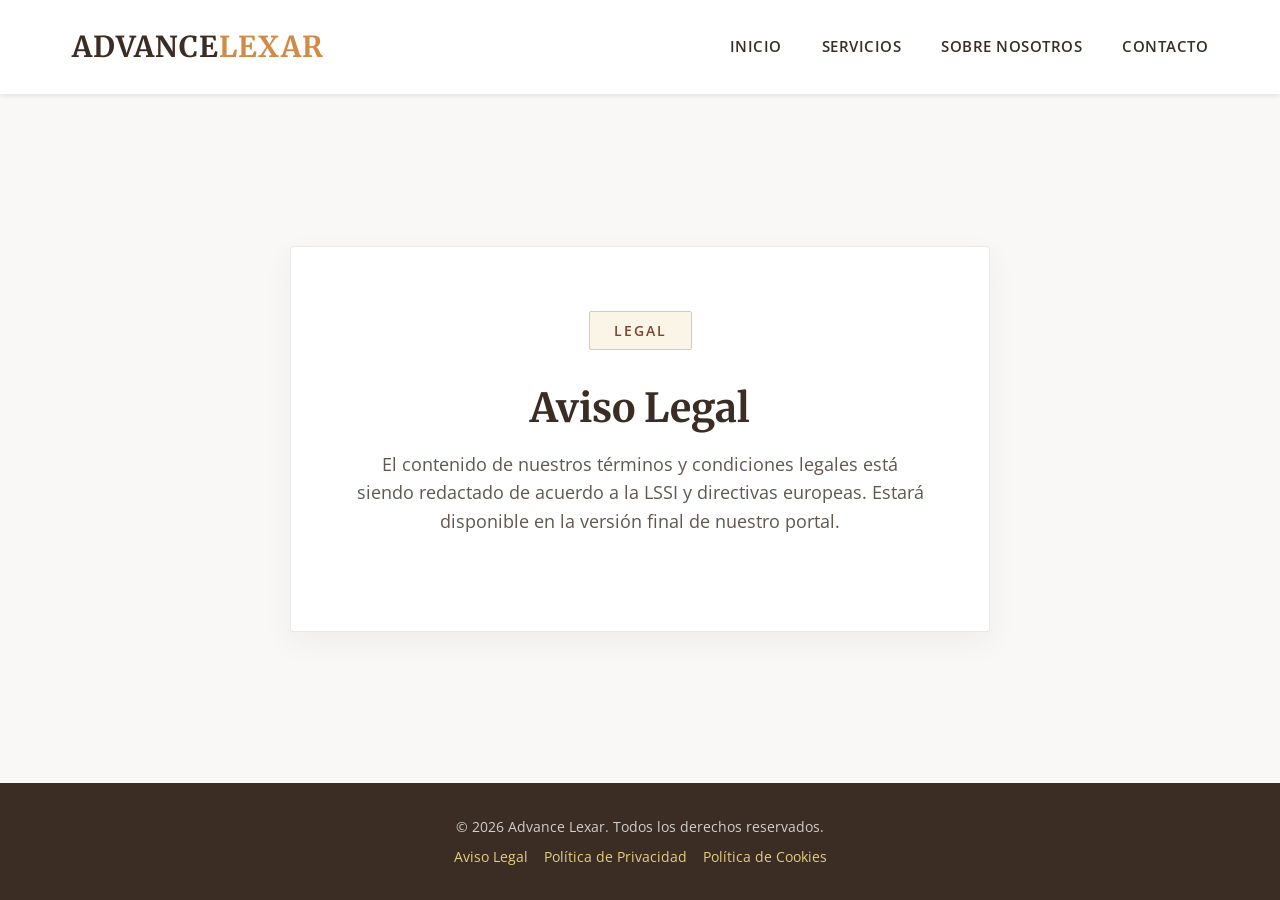
==== aviso-legal.html @ 9ef7728c "feat: establecer arquitectura base y estado en construccion" ====
<!DOCTYPE html>
<html lang="es">
<head>
    <meta charset="UTF-8">
    <meta name="viewport" content="width=device-width, initial-scale=1.0">
    <title>Aviso Legal | Advance Lexar - Consultoría</title>
    <meta name="description" content="Información legal y condiciones generales de uso del portal web de Advance Lexar, Consultoría Estratégica Empresarial.">
    <link rel="stylesheet" href="css/style.css">
</head>
<body>
    <header>
        <nav class="nav-container">
            <a href="index.html" class="logo">Advance<span>Lexar</span></a>
            <ul class="nav-links">
                <li><a href="index.html">Inicio</a></li>
                <li><a href="servicios.html">Servicios</a></li>
                <li><a href="sobre-nosotros.html">Sobre Nosotros</a></li>
                <li><a href="contacto.html">Contacto</a></li>
            </ul>
        </nav>
    </header>

    <main>
        <section class="construction-container">
            <div class="badge">Legal</div>
            <h1>Aviso Legal</h1>
            <p>El contenido de nuestros términos y condiciones legales está siendo redactado de acuerdo a la LSSI y directivas europeas. Estará disponible en la versión final de nuestro portal.</p>
        </section>
    </main>

    <footer>
        <p>&copy; 2026 Advance Lexar. Todos los derechos reservados.</p>
        <div class="footer-links">
            <a href="aviso-legal.html" class="active">Aviso Legal</a>
            <a href="politica-privacidad.html">Política de Privacidad</a>
            <a href="politica-cookies.html">Política de Cookies</a>
        </div>
    </footer>

    <script src="js/main.js"></script>
</body>
</html>
---- css/style.css ----
@import url('https://fonts.googleapis.com/css2?family=Merriweather:wght@300;400;700&family=Open+Sans:wght@300;400;600&display=swap');

:root {
  /* Paleta de colores Corporativa Advance Lexar */
  --color-base-dark: #3b2c24; /* Marrón muy oscuro (Textos y bordes) */
  --color-arrow-top: #7d4334; /* Marrón rojizo (Destacados secundarios) */
  --color-arrow-mid: #e5ce83; /* Dorado/Mostaza (Hover/Fondos) */
  --color-arrow-bot: #d28b46; /* Naranja tierra (Llamadas a la acción) */
  --color-bg-light: #ffffff; /* Blanco */
  --color-bg-alt: #f9f8f6; /* Blanco roto cálido */

  /* Tipografías */
  --font-headings: 'Merriweather', Georgia, serif;
  --font-body: 'Open Sans', Arial, sans-serif;

  /* Espaciados Base */
  --spacing-sm: 0.5rem;
  --spacing-md: 1rem;
  --spacing-lg: 2rem;
  --spacing-xl: 4rem;
}

/* ==================================
   RESET & BASE
   ================================== */
* {
  margin: 0;
  padding: 0;
  box-sizing: border-box;
}

body {
  font-family: var(--font-body);
  background-color: var(--color-bg-alt);
  color: var(--color-base-dark);
  display: flex;
  flex-direction: column;
  min-height: 100vh;
  -webkit-font-smoothing: antialiased;
  -moz-osx-font-smoothing: grayscale;
  line-height: 1.6;
}

h1, h2, h3, h4, h5, h6 {
  font-family: var(--font-headings);
  font-weight: 700;
  color: var(--color-base-dark);
  margin-bottom: var(--spacing-md);
}

a {
  color: var(--color-arrow-top);
  text-decoration: none;
  transition: color 0.3s ease;
}

a:hover {
  color: var(--color-arrow-bot);
}

/* ==================================
   HEADER & NAVIGATION
   ================================== */
header {
  position: sticky;
  top: 0;
  width: 100%;
  background-color: var(--color-bg-light);
  box-shadow: 0 2px 4px rgba(59, 44, 36, 0.1);
  z-index: 1000;
}

.nav-container {
  max-width: 1200px;
  margin: 0 auto;
  padding: 1.5rem 2rem;
  display: flex;
  justify-content: space-between;
  align-items: center;
}

.logo {
  font-family: var(--font-headings);
  font-size: 1.8rem;
  font-weight: 700;
  color: var(--color-base-dark);
  text-transform: uppercase;
  letter-spacing: 1px;
}

.logo span {
  color: var(--color-arrow-bot);
}

.nav-links {
  display: flex;
  gap: 2.5rem;
  list-style: none;
}

.nav-links a {
  color: var(--color-base-dark);
  font-weight: 600;
  font-size: 0.95rem;
  position: relative;
  text-transform: uppercase;
  letter-spacing: 0.5px;
}

.nav-links a:hover,
.nav-links a.active {
  color: var(--color-arrow-bot);
}

.nav-links a::after {
  content: '';
  position: absolute;
  width: 0;
  height: 2px;
  bottom: -4px;
  left: 0;
  background-color: var(--color-arrow-bot);
  transition: width 0.3s ease;
}

.nav-links a:hover::after,
.nav-links a.active::after {
  width: 100%;
}

/* ==================================
   MAIN CONTENT & "CONSTRUCTION"
   ================================== */
main {
  flex: 1;
  display: flex;
  justify-content: center;
  align-items: center;
  padding: var(--spacing-xl) 2rem;
  background-color: var(--color-bg-alt);
  text-align: center;
}

.construction-container {
  max-width: 700px;
  padding: var(--spacing-xl);
  background: var(--color-bg-light);
  border: 1px solid rgba(59, 44, 36, 0.1);
  border-radius: 4px;
  box-shadow: 0 10px 30px rgba(59, 44, 36, 0.05);
}

.badge {
  display: inline-block;
  margin-bottom: var(--spacing-lg);
  padding: 0.5rem 1.5rem;
  border-radius: 2px;
  background: rgba(229, 206, 131, 0.2);
  color: var(--color-arrow-top);
  font-family: var(--font-body);
  font-weight: 600;
  font-size: 0.85rem;
  letter-spacing: 2px;
  text-transform: uppercase;
  border: 1px solid var(--color-arrow-mid);
}

.construction-container h1 {
  font-size: 2.5rem;
  line-height: 1.3;
  color: var(--color-base-dark);
}

.construction-container p {
  color: var(--color-base-dark);
  opacity: 0.8;
  font-size: 1.1rem;
  margin-bottom: var(--spacing-lg);
}

.btn-primary {
  display: inline-block;
  padding: 0.8rem 2rem;
  background-color: var(--color-arrow-bot);
  color: var(--color-bg-light);
  font-weight: 600;
  border-radius: 4px;
  transition: background-color 0.3s ease;
}

.btn-primary:hover {
  background-color: var(--color-arrow-top);
  color: var(--color-bg-light);
}

/* ==================================
   FOOTER
   ================================== */
footer {
  text-align: center;
  padding: var(--spacing-lg) 2rem;
  background-color: var(--color-base-dark);
  color: var(--color-bg-alt);
}

.footer-links {
  margin-top: var(--spacing-sm);
  display: flex;
  justify-content: center;
  gap: var(--spacing-md);
  flex-wrap: wrap;
}

.footer-links a {
  color: var(--color-arrow-mid);
  font-size: 0.85rem;
  text-transform: none;
}

.footer-links a:hover {
  color: var(--color-bg-light);
  text-decoration: underline;
}

footer p {
  font-size: 0.9rem;
  opacity: 0.8;
  margin-bottom: var(--spacing-sm);
}

/* ==================================
   RESPONSIVE DESIGN
   ================================== */
@media (max-width: 768px) {
  .nav-container {
    flex-direction: column;
    gap: 1rem;
    padding: 1rem;
  }
  
  .nav-links {
    gap: 1.5rem;
    flex-wrap: wrap;
    justify-content: center;
  }
  
  .construction-container {
    padding: 2rem 1.5rem;
  }

  .construction-container h1 {
    font-size: 2rem;
  }
}
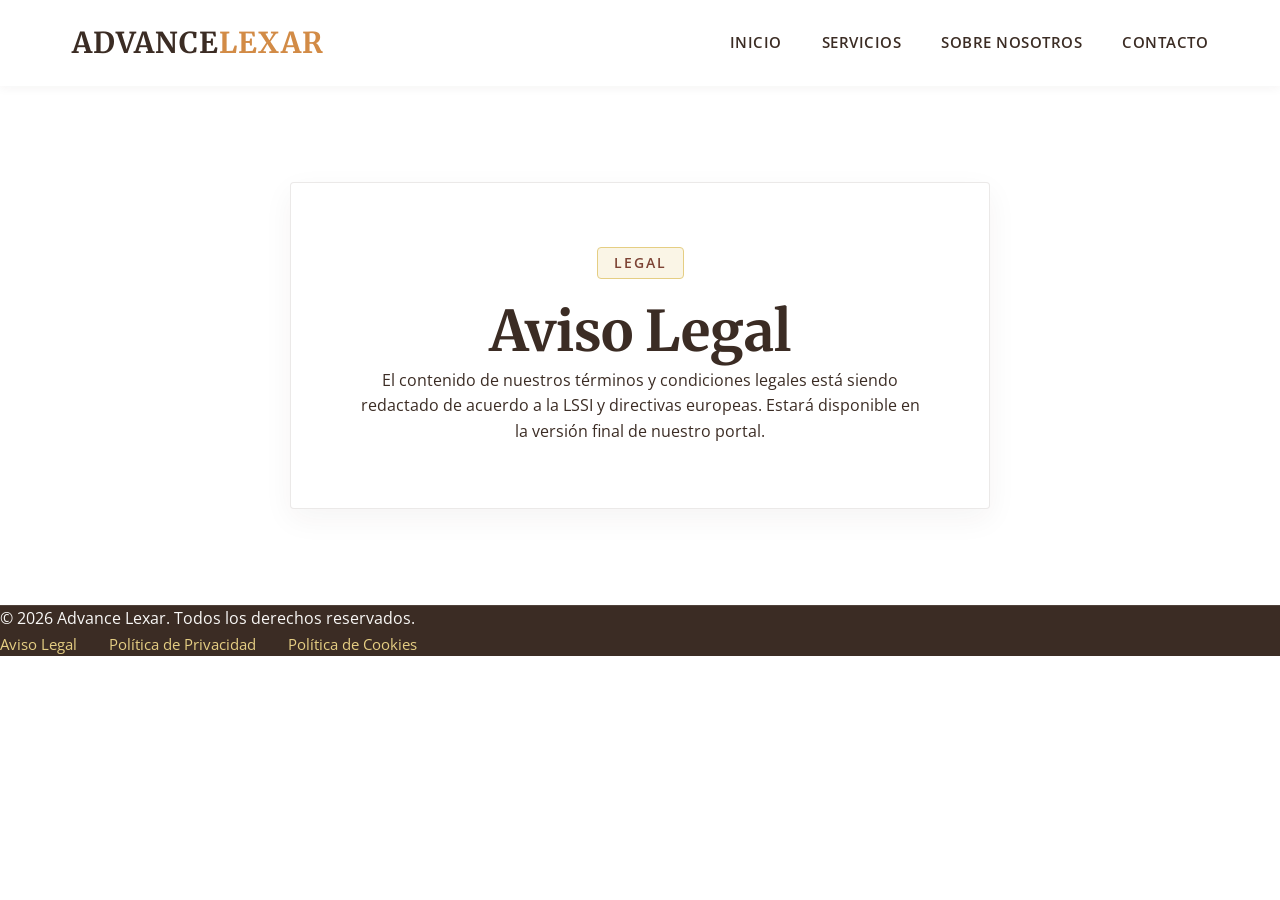
==== commit c89e515a: "feat: implementar menu hamburguesa off-canvas y accesibilidad ARIA" ====
--- a/aviso-legal.html
+++ b/aviso-legal.html
@@ -11,7 +11,10 @@
     <header>
         <nav class="nav-container">
             <a href="index.html" class="logo">Advance<span>Lexar</span></a>
-            <ul class="nav-links">
+            <button class="menu-toggle" aria-label="Abrir menú de navegación" aria-expanded="false" aria-controls="main-nav">
+                <span class="hamburger"></span>
+            </button>
+            <ul class="nav-links" id="main-nav">
                 <li><a href="index.html">Inicio</a></li>
                 <li><a href="servicios.html">Servicios</a></li>
                 <li><a href="sobre-nosotros.html">Sobre Nosotros</a></li>
--- a/css/style.css
+++ b/css/style.css
@@ -14,10 +14,15 @@
   --font-body: 'Open Sans', Arial, sans-serif;
 
   /* Espaciados Base */
+  --spacing-xs: 0.25rem;
   --spacing-sm: 0.5rem;
   --spacing-md: 1rem;
   --spacing-lg: 2rem;
   --spacing-xl: 4rem;
+  --spacing-xxl: 6rem;
+  
+  /* Radios */
+  --radius-sm: 4px;
 }
 
 /* ==================================
@@ -31,22 +36,37 @@
 
 body {
   font-family: var(--font-body);
-  background-color: var(--color-bg-alt);
+  background-color: var(--color-bg-light);
   color: var(--color-base-dark);
   display: flex;
   flex-direction: column;
   min-height: 100vh;
+  width: 100dvw;
+  max-width: 100%; /* Neutraliza el scroll horizontal provocado por el scrollbar vertical en Windows */
   -webkit-font-smoothing: antialiased;
   -moz-osx-font-smoothing: grayscale;
   line-height: 1.6;
+}
+
+img {
+  max-width: 100%;
+  height: auto;
+  display: block;
 }
 
 h1, h2, h3, h4, h5, h6 {
   font-family: var(--font-headings);
   font-weight: 700;
   color: var(--color-base-dark);
-  margin-bottom: var(--spacing-md);
-}
+  line-height: 1.3;
+  overflow-wrap: break-word;
+  word-wrap: break-word;
+}
+
+h1 { font-size: clamp(2rem, 5vw, 3.5rem); }
+h2 { font-size: clamp(1.5rem, 4vw, 2.25rem); }
+h3 { font-size: clamp(1.25rem, 3vw, 1.5rem); }
+
 
 a {
   color: var(--color-arrow-top);
@@ -56,6 +76,76 @@
 
 a:hover {
   color: var(--color-arrow-bot);
+}
+
+.container {
+  width: 100%;
+  max-width: 1200px;
+  margin: 0 auto;
+  padding: 0 var(--spacing-lg);
+  min-width: 0; /* Previene blowouts en contenedores */
+}
+
+/* COMPONENTES GLOBALES */
+.btn {
+  display: inline-block;
+  padding: 0.75rem 2rem;
+  font-family: var(--font-body);
+  font-weight: 600;
+  border-radius: var(--radius-sm);
+  transition: all 0.3s ease;
+  cursor: pointer;
+  text-align: center;
+}
+
+.btn:focus-visible {
+  outline: 3px solid var(--color-arrow-mid);
+  outline-offset: 2px;
+}
+
+.btn-primary {
+  background-color: var(--color-arrow-bot);
+  color: var(--color-bg-light);
+  border: 1px solid var(--color-arrow-bot);
+}
+
+.btn-primary:hover {
+  background-color: var(--color-arrow-top);
+  color: var(--color-bg-light);
+  border-color: var(--color-arrow-top);
+}
+
+.btn-outline {
+  background-color: transparent;
+  color: var(--color-base-dark);
+  border: 1px solid var(--color-base-dark);
+}
+
+.btn-outline:hover {
+  background-color: var(--color-base-dark);
+  color: var(--color-bg-light);
+}
+
+.badge {
+  display: inline-block;
+  margin-bottom: var(--spacing-md);
+  padding: 0.25rem 1rem;
+  border-radius: var(--radius-sm);
+  background: rgba(229, 206, 131, 0.2);
+  color: var(--color-arrow-top);
+  font-weight: 600;
+  font-size: 0.85rem;
+  letter-spacing: 2px;
+  text-transform: uppercase;
+  border: 1px solid var(--color-arrow-mid);
+}
+
+/* Accesibilidad: Variación de contraste para fondos oscuros */
+.page-header .badge,
+.hero .badge {
+  color: var(--color-arrow-mid);
+  background: rgba(229, 206, 131, 0.1);
+  border-color: rgba(229, 206, 131, 0.4);
 }
 
 /* ==================================
@@ -66,14 +156,14 @@
   top: 0;
   width: 100%;
   background-color: var(--color-bg-light);
-  box-shadow: 0 2px 4px rgba(59, 44, 36, 0.1);
+  box-shadow: 0 2px 10px rgba(59, 44, 36, 0.05);
   z-index: 1000;
 }
 
 .nav-container {
   max-width: 1200px;
   margin: 0 auto;
-  padding: 1.5rem 2rem;
+  padding: 1.25rem 2rem;
   display: flex;
   justify-content: space-between;
   align-items: center;
@@ -129,126 +219,474 @@
 }
 
 /* ==================================
-   MAIN CONTENT & "CONSTRUCTION"
-   ================================== */
-main {
-  flex: 1;
-  display: flex;
+   HERO SECTION
+   ================================== */
+.hero {
+  display: flex;
+  flex-direction: column;
+  background-color: var(--color-base-dark);
+  color: var(--color-bg-light);
+}
+
+.hero-content {
+  padding: var(--spacing-xl) 2rem var(--spacing-lg);
+  max-width: 800px;
+  margin: 0 auto;
+  text-align: center;
+}
+
+.hero-content h1 {
+  color: var(--color-bg-light);
+  margin-bottom: var(--spacing-lg);
+}
+
+.hero-subtitle {
+  font-size: clamp(1rem, 3vw, 1.25rem);
+  font-weight: 300;
+  margin-bottom: var(--spacing-xl);
+  color: var(--color-bg-alt);
+  opacity: 0.9;
+}
+
+.hero-actions {
+  display: flex;
+  gap: var(--spacing-md);
   justify-content: center;
+  flex-wrap: wrap;
+}
+
+.hero-actions .btn-outline {
+  color: var(--color-bg-light);
+  border-color: var(--color-bg-light);
+}
+
+.hero-actions .btn-outline:hover {
+  background-color: var(--color-bg-light);
+  color: var(--color-base-dark);
+}
+
+.hero-image-wrapper {
+  width: 100%;
+}
+
+.hero-image {
+  width: 100%;
+  object-fit: cover;
+  max-height: 60vh;
+}
+
+/* ==================================
+   SERVICES OVERVIEW
+   ================================== */
+.services-overview {
+  padding: var(--spacing-xxl) 0;
+  background-color: var(--color-bg-alt);
+}
+
+.section-header {
+  text-align: center;
+  margin-bottom: var(--spacing-xl);
+  max-width: 100%;
+  margin-left: auto;
+  margin-right: auto;
+  position: sticky;
+  top: 80px; /* Offset para respetar el header principal */
+  z-index: 90; /* Por debajo del header de nav (1000) pero por encima de las cards */
+  background-color: var(--color-bg-alt); /* Fondo sólido para que no se traslapen las tarjetas debajo */
+  padding: 2rem 0;
+}
+
+.section-header h2 {
+  margin-bottom: var(--spacing-md);
+  position: relative;
+  display: inline-block;
+}
+
+.section-header h2::after {
+  content: '';
+  position: absolute;
+  bottom: -10px;
+  left: 50%;
+  transform: translateX(-50%);
+  width: 60px;
+  height: 3px;
+  background-color: var(--color-arrow-mid);
+}
+
+.services-grid {
+  display: grid;
+  grid-template-columns: repeat(auto-fit, minmax(300px, 1fr));
+  gap: var(--spacing-lg);
+}
+
+.service-card {
+  background-color: var(--color-bg-light);
+  padding: 3rem 2.5rem; /* Padding incrementado radicalmente para dar más aire corporativo */
+  border-radius: var(--radius-sm);
+  border: 1px solid rgba(59, 44, 36, 0.05);
+  box-shadow: 0 4px 6px rgba(0,0,0,0.02);
+  transition: transform 0.3s ease, box-shadow 0.3s ease;
+  display: flex;
+  flex-direction: column;
+}
+
+.service-card:hover {
+  transform: translateY(-5px);
+  box-shadow: 0 10px 20px rgba(0,0,0,0.05);
+}
+
+.card-icon {
+  margin-bottom: var(--spacing-md);
+}
+
+.service-card h3 {
+  margin-bottom: var(--spacing-sm);
+}
+
+.service-card p {
+  flex-grow: 1;
+  color: #555;
+  margin-bottom: var(--spacing-lg);
+}
+
+.card-link {
+  font-weight: 600;
+  font-family: var(--font-headings);
+  display: inline-flex;
   align-items: center;
-  padding: var(--spacing-xl) 2rem;
-  background-color: var(--color-bg-alt);
+}
+
+/* ==================================
+   ABOUT SUMMARY
+   ================================== */
+.about-summary {
+  padding: var(--spacing-xxl) 0;
+  background-color: var(--color-bg-light);
+}
+
+.grid-2-columns {
+  display: grid;
+  grid-template-columns: 1fr 1fr;
+  gap: var(--spacing-xl);
+  align-items: center;
+}
+.grid-2-columns > * {
+  min-width: 0; /* Escudo maestro: obliga al contenido (títulos largos) a respetar el div padre */
+}
+
+@media (min-width: 901px) {
+  .reverse-desktop > *:first-child {
+    order: 2;
+  }
+  .reverse-desktop > *:last-child {
+    order: 1;
+  }
+}
+
+.about-image {
+  position: relative;
+}
+
+.about-image img {
+  border-radius: var(--radius-sm);
+  box-shadow: 0 20px 40px rgba(59, 44, 36, 0.1);
+}
+
+.about-image::before {
+  content: '';
+  position: absolute;
+  top: -20px;
+  left: -20px;
+  width: 100px;
+  height: 100px;
+  border-top: 4px solid var(--color-arrow-mid);
+  border-left: 4px solid var(--color-arrow-mid);
+  z-index: -1;
+}
+
+.about-text h2 {
+  margin-bottom: var(--spacing-lg);
+}
+
+.about-text p {
+  margin-bottom: var(--spacing-md);
+  font-size: 1.1rem;
+  color: #4a4a4a;
+}
+
+.about-text .btn {
+  margin-top: var(--spacing-md);
+}
+
+/* ==================================
+   CTA BANNER
+   ================================== */
+.cta-banner {
+  padding: var(--spacing-xl) 0;
+  background-color: var(--color-base-dark);
+  color: var(--color-bg-light);
   text-align: center;
 }
 
+.cta-banner h2 {
+  color: var(--color-bg-light);
+  margin-bottom: var(--spacing-sm);
+}
+
+.cta-banner p {
+  font-size: 1.1rem;
+  color: var(--color-bg-alt);
+  opacity: 0.9;
+  margin-bottom: var(--spacing-lg);
+}
+
+/* ==================================
+   FOOTER
+   ================================== */
+footer {
+  background-color: var(--color-base-dark);
+  color: var(--color-bg-alt);
+  border-top: 1px solid rgba(255, 255, 255, 0.1);
+}
+
+.footer-container {
+  display: flex;
+  justify-content: space-between;
+  align-items: center;
+  padding: var(--spacing-xl) var(--spacing-lg);
+  flex-wrap: wrap;
+  gap: var(--spacing-lg);
+}
+
+.footer-logo {
+  color: var(--color-bg-light);
+  display: block;
+  margin-bottom: var(--spacing-sm);
+}
+
+.footer-brand p {
+  color: rgba(255, 255, 255, 0.6);
+  font-size: 0.9rem;
+  max-width: 300px;
+}
+
+.footer-links {
+  display: flex;
+  gap: var(--spacing-lg);
+}
+
+.footer-links a {
+  color: var(--color-arrow-mid);
+  font-size: 0.95rem;
+  transition: color 0.3s ease;
+}
+
+.footer-links a:hover {
+  color: var(--color-bg-light);
+}
+
+.footer-bottom {
+  text-align: center;
+  padding: var(--spacing-md);
+  border-top: 1px solid rgba(255, 255, 255, 0.05);
+  font-size: 0.85rem;
+  color: rgba(255, 255, 255, 0.4);
+}
+
+/* "En Construcción" Overrides temporales */
 .construction-container {
   max-width: 700px;
   padding: var(--spacing-xl);
+  margin: var(--spacing-xxl) auto;
   background: var(--color-bg-light);
   border: 1px solid rgba(59, 44, 36, 0.1);
-  border-radius: 4px;
+  border-radius: var(--radius-sm);
   box-shadow: 0 10px 30px rgba(59, 44, 36, 0.05);
-}
-
-.badge {
-  display: inline-block;
+  text-align: center;
+}
+
+/* ==================================
+   UTILITIES & SERVICES PAGE
+   ================================== */
+.text-center { text-align: center; }
+.mt-lg { margin-top: var(--spacing-lg); }
+.bg-alt { background-color: var(--color-bg-alt); }
+
+.page-header {
+  padding: var(--spacing-xxl) 0;
+  background-color: var(--color-base-dark);
+  color: var(--color-bg-light);
+}
+
+.page-header h1 {
+  color: var(--color-bg-light);
+  margin-bottom: var(--spacing-sm);
+}
+
+.page-header-subtitle {
+  font-size: 1.25rem;
+  opacity: 0.9;
+  font-weight: 300;
+}
+
+.service-detail {
+  padding: var(--spacing-xxl) 0;
+}
+
+.service-icon-wrapper {
+  margin-bottom: var(--spacing-md);
+}
+
+.service-text p {
+  margin-bottom: var(--spacing-md);
+  color: #4a4a4a;
+}
+
+.styled-list {
+  list-style: none;
+  margin-top: var(--spacing-md);
   margin-bottom: var(--spacing-lg);
-  padding: 0.5rem 1.5rem;
-  border-radius: 2px;
-  background: rgba(229, 206, 131, 0.2);
-  color: var(--color-arrow-top);
-  font-family: var(--font-body);
-  font-weight: 600;
-  font-size: 0.85rem;
-  letter-spacing: 2px;
-  text-transform: uppercase;
-  border: 1px solid var(--color-arrow-mid);
-}
-
-.construction-container h1 {
-  font-size: 2.5rem;
-  line-height: 1.3;
+}
+
+.styled-list li {
+  position: relative;
+  padding-left: 2rem;
+  margin-bottom: 0.75rem;
   color: var(--color-base-dark);
 }
 
-.construction-container p {
-  color: var(--color-base-dark);
-  opacity: 0.8;
-  font-size: 1.1rem;
-  margin-bottom: var(--spacing-lg);
-}
-
-.btn-primary {
-  display: inline-block;
-  padding: 0.8rem 2rem;
-  background-color: var(--color-arrow-bot);
-  color: var(--color-bg-light);
-  font-weight: 600;
-  border-radius: 4px;
-  transition: background-color 0.3s ease;
-}
-
-.btn-primary:hover {
-  background-color: var(--color-arrow-top);
-  color: var(--color-bg-light);
-}
-
-/* ==================================
-   FOOTER
-   ================================== */
-footer {
-  text-align: center;
-  padding: var(--spacing-lg) 2rem;
+.styled-list li::before {
+  content: '→';
+  position: absolute;
+  left: 0;
+  color: var(--color-arrow-bot);
+  font-weight: bold;
+}
+
+/* Micro-interacción Hover Zoom (Regla de UX corporativa) */
+.service-image {
+  overflow: hidden;
+  border-radius: var(--radius-sm);
+  box-shadow: 0 20px 40px rgba(59, 44, 36, 0.08);
+}
+
+.hover-zoom img {
+  transition: transform 0.6s cubic-bezier(0.25, 0.46, 0.45, 0.94);
+}
+
+.hover-zoom:hover img {
+  transform: scale(1.05); /* Efecto envolvente */
+}
+
+
+/* ==================================
+   HAMBURGER MENU
+   ================================== */
+.menu-toggle {
+  display: none;
+  background: transparent;
+  border: none;
+  cursor: pointer;
+  padding: 0.5rem;
+  z-index: 9999; /* Siempre por encima del menú móvil */
+}
+
+.hamburger {
+  display: block;
+  width: 25px;
+  height: 3px;
   background-color: var(--color-base-dark);
-  color: var(--color-bg-alt);
-}
-
-.footer-links {
-  margin-top: var(--spacing-sm);
-  display: flex;
-  justify-content: center;
-  gap: var(--spacing-md);
-  flex-wrap: wrap;
-}
-
-.footer-links a {
-  color: var(--color-arrow-mid);
-  font-size: 0.85rem;
-  text-transform: none;
-}
-
-.footer-links a:hover {
-  color: var(--color-bg-light);
-  text-decoration: underline;
-}
-
-footer p {
-  font-size: 0.9rem;
-  opacity: 0.8;
-  margin-bottom: var(--spacing-sm);
+  position: relative;
+  transition: all 0.3s ease;
+}
+
+.hamburger::before,
+.hamburger::after {
+  content: '';
+  position: absolute;
+  width: 25px;
+  height: 3px;
+  background-color: var(--color-base-dark);
+  transition: all 0.3s ease;
+  left: 0;
+}
+
+.hamburger::before { top: -8px; }
+.hamburger::after { top: 8px; }
+
+/* Hamburger Active State (X) */
+.menu-toggle.active .hamburger {
+  background-color: transparent;
+}
+.menu-toggle.active .hamburger::before {
+  top: 0;
+  transform: rotate(45deg);
+}
+.menu-toggle.active .hamburger::after {
+  top: 0;
+  transform: rotate(-45deg);
 }
 
 /* ==================================
    RESPONSIVE DESIGN
    ================================== */
+@media (max-width: 900px) {
+  .grid-2-columns {
+    grid-template-columns: 1fr;
+  }
+  
+  .about-image {
+    order: -1;
+  }
+}
+
 @media (max-width: 768px) {
+  body {
+    font-size: 0.95rem; /* Ajuste global para mejorar lectura en móviles */
+  }
+
+  .menu-toggle {
+    display: block;
+  }
+
   .nav-container {
-    flex-direction: column;
-    gap: 1rem;
-    padding: 1rem;
+    padding: 1rem 1.5rem;
+    /* Flex-direction se mantiene en 'row' natural para que Logo y Menú convivan a los lados */
   }
   
   .nav-links {
-    gap: 1.5rem;
-    flex-wrap: wrap;
+    position: fixed;
+    top: 0;
+    right: -100%;
+    width: 80%;
+    max-width: 300px;
+    height: 100vh;
+    background-color: var(--color-bg-light);
+    flex-direction: column;
+    align-items: center;
     justify-content: center;
+    gap: 2.5rem;
+    transition: right 0.4s cubic-bezier(0.25, 0.46, 0.45, 0.94);
+    box-shadow: -5px 0 15px rgba(0,0,0,0.1);
+  }
+
+  .nav-links.active {
+    right: 0;
   }
   
-  .construction-container {
-    padding: 2rem 1.5rem;
-  }
-
-  .construction-container h1 {
-    font-size: 2rem;
-  }
-}
+  .hero-content {
+    padding: var(--spacing-xl) 1.5rem var(--spacing-md);
+  }
+
+  /* Ya no necesitamos achicar manualmente los H2 porque clamp() lo hace automáticamente! */
+
+  .footer-container {
+    flex-direction: column;
+    text-align: center;
+  }
+  
+  .footer-links {
+    flex-direction: column;
+    gap: var(--spacing-sm);
+  }
+}
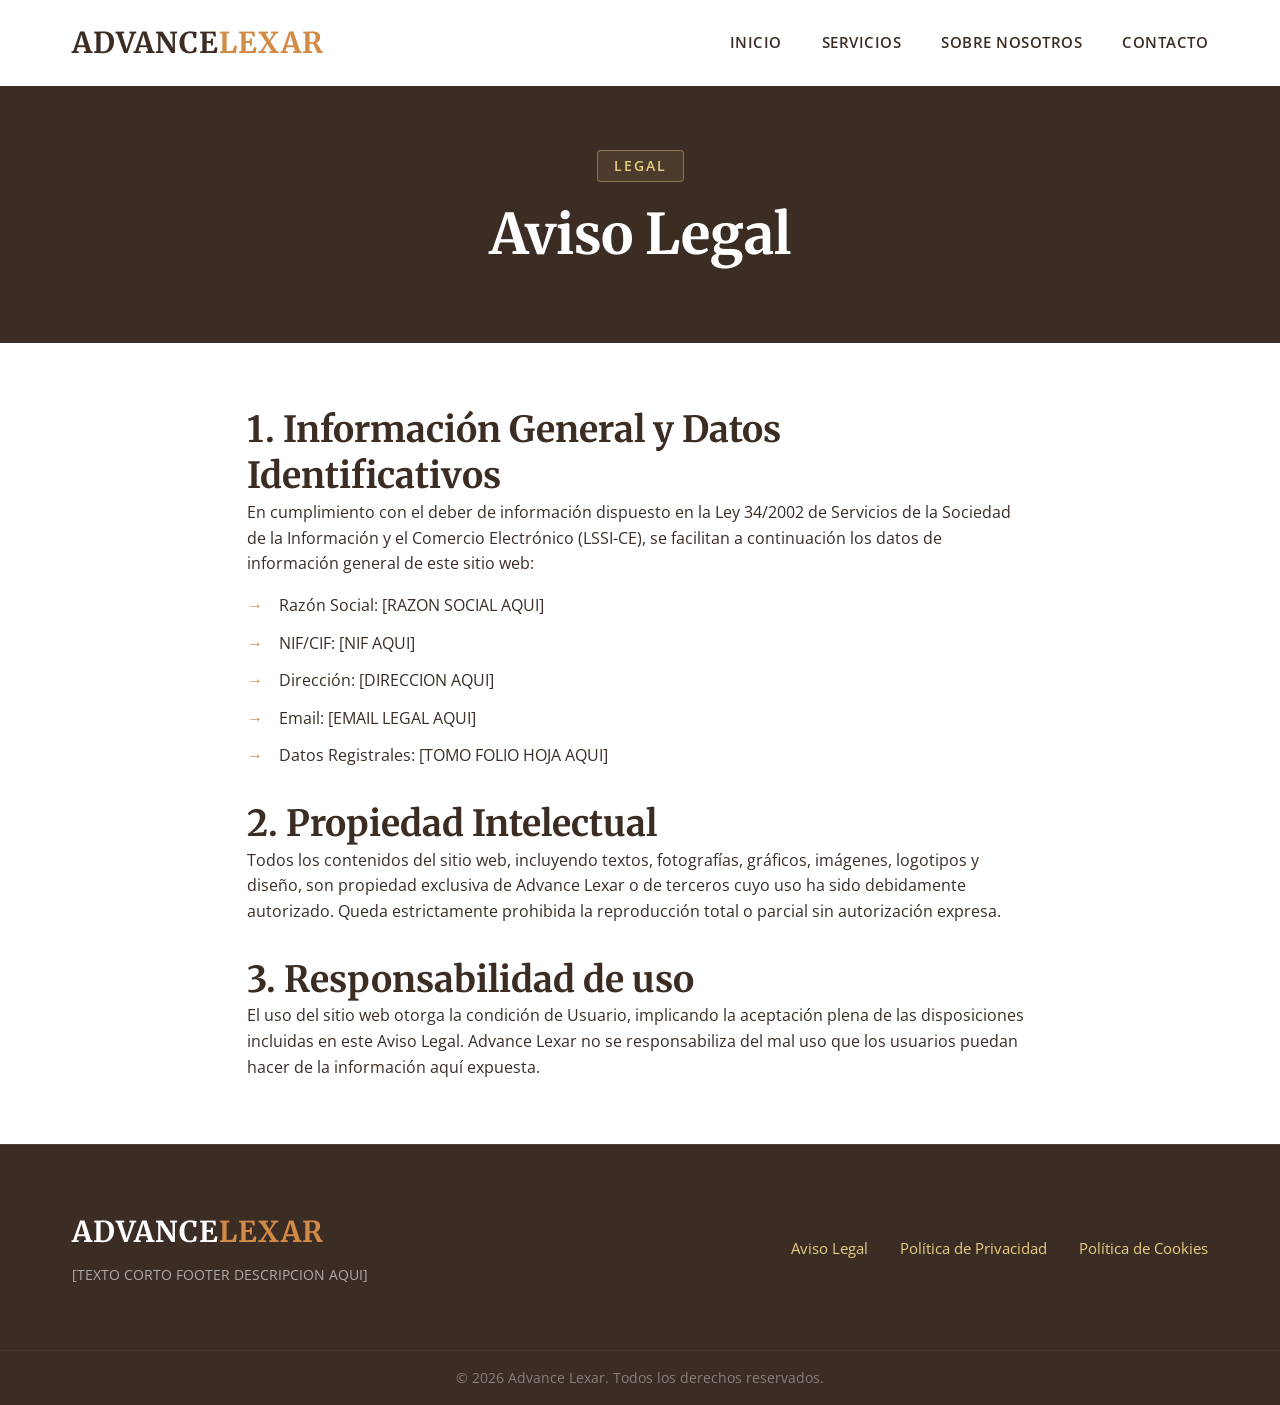
==== commit 304db2eb: "feat: generar paginas legales y esquemas json-ld de schema.org para seo tecnico" ====
--- a/aviso-legal.html
+++ b/aviso-legal.html
@@ -4,7 +4,7 @@
     <meta charset="UTF-8">
     <meta name="viewport" content="width=device-width, initial-scale=1.0">
     <title>Aviso Legal | Advance Lexar - Consultoría</title>
-    <meta name="description" content="Información legal y condiciones generales de uso del portal web de Advance Lexar, Consultoría Estratégica Empresarial.">
+    <meta name="description" content="Información legal, términos de uso y datos registrales de Advance Lexar, consultoría y gestión empresarial conforme a la normativa vigente LSSI-CE.">
     <link rel="stylesheet" href="css/style.css">
 </head>
 <body>
@@ -24,22 +24,50 @@
     </header>
 
     <main>
-        <section class="construction-container">
-            <div class="badge">Legal</div>
-            <h1>Aviso Legal</h1>
-            <p>El contenido de nuestros términos y condiciones legales está siendo redactado de acuerdo a la LSSI y directivas europeas. Estará disponible en la versión final de nuestro portal.</p>
+        <section class="page-header" style="padding: 4rem 0;">
+            <div class="container text-center">
+                <span class="badge">Legal</span>
+                <h1>Aviso Legal</h1>
+            </div>
+        </section>
+
+        <section class="about-summary" style="padding: 4rem 0;">
+            <div class="container text-block-readable">
+                <h2>1. Información General y Datos Identificativos</h2>
+                <p>En cumplimiento con el deber de información dispuesto en la Ley 34/2002 de Servicios de la Sociedad de la Información y el Comercio Electrónico (LSSI-CE), se facilitan a continuación los datos de información general de este sitio web:</p>
+                <ul class="styled-list">
+                    <li>Razón Social: [RAZON SOCIAL AQUI]</li>
+                    <li>NIF/CIF: [NIF AQUI]</li>
+                    <li>Dirección: [DIRECCION AQUI]</li>
+                    <li>Email: [EMAIL LEGAL AQUI]</li>
+                    <li>Datos Registrales: [TOMO FOLIO HOJA AQUI]</li>
+                </ul>
+
+                <h2 class="mt-lg">2. Propiedad Intelectual</h2>
+                <p>Todos los contenidos del sitio web, incluyendo textos, fotografías, gráficos, imágenes, logotipos y diseño, son propiedad exclusiva de Advance Lexar o de terceros cuyo uso ha sido debidamente autorizado. Queda estrictamente prohibida la reproducción total o parcial sin autorización expresa.</p>
+
+                <h2 class="mt-lg">3. Responsabilidad de uso</h2>
+                <p>El uso del sitio web otorga la condición de Usuario, implicando la aceptación plena de las disposiciones incluidas en este Aviso Legal. Advance Lexar no se responsabiliza del mal uso que los usuarios puedan hacer de la información aquí expuesta.</p>
+            </div>
         </section>
     </main>
 
     <footer>
-        <p>&copy; 2026 Advance Lexar. Todos los derechos reservados.</p>
-        <div class="footer-links">
-            <a href="aviso-legal.html" class="active">Aviso Legal</a>
-            <a href="politica-privacidad.html">Política de Privacidad</a>
-            <a href="politica-cookies.html">Política de Cookies</a>
+        <div class="container footer-container">
+            <div class="footer-brand">
+                <span class="logo footer-logo">Advance<span>Lexar</span></span>
+                <p>[TEXTO CORTO FOOTER DESCRIPCION AQUI]</p>
+            </div>
+            <div class="footer-links">
+                <a href="aviso-legal.html">Aviso Legal</a>
+                <a href="politica-privacidad.html">Política de Privacidad</a>
+                <a href="politica-cookies.html">Política de Cookies</a>
+            </div>
+        </div>
+        <div class="footer-bottom">
+            <p>&copy; 2026 Advance Lexar. Todos los derechos reservados.</p>
         </div>
     </footer>
-
     <script src="js/main.js"></script>
 </body>
 </html>
--- a/css/style.css
+++ b/css/style.css
@@ -493,6 +493,187 @@
   color: rgba(255, 255, 255, 0.4);
 }
 
+/* ==================================
+   FORMS & CONTACT
+   ================================== */
+.contact-grid {
+  display: grid;
+  grid-template-columns: 1fr 1.5fr;
+  gap: var(--spacing-xxl);
+}
+
+.contact-info {
+  background-color: var(--color-base-dark);
+  color: var(--color-bg-light);
+  padding: 4rem 3rem;
+  border-radius: var(--radius-sm);
+  height: 100%;
+}
+
+.contact-info h2 { color: var(--color-bg-light); margin-bottom: var(--spacing-md); }
+.contact-info p { color: var(--color-bg-alt); opacity: 0.9; margin-bottom: var(--spacing-xxl); }
+
+.info-item {
+  display: flex;
+  align-items: flex-start;
+  gap: 1.5rem;
+  margin-bottom: 2rem;
+}
+
+.info-item-icon {
+  background: rgba(255, 255, 255, 0.1);
+  padding: 0.75rem;
+  border-radius: 50%;
+  color: var(--color-arrow-mid);
+}
+
+.info-item-text h4 { 
+  color: var(--color-arrow-mid); 
+  margin-bottom: 0.25rem; 
+  font-family: var(--font-body); 
+  text-transform: uppercase; 
+  font-size: 0.9rem;
+  letter-spacing: 1px;
+}
+
+.info-item-text p { margin-bottom: 0; opacity: 0.8; }
+
+.contact-form-wrapper {
+  padding: 2rem 0;
+}
+
+.form-group {
+  margin-bottom: 2.25rem;
+}
+
+.floating-group {
+  position: relative;
+  margin-top: 1.5rem;
+}
+
+.form-control {
+  width: 100%;
+  padding: 0.5rem 0;
+  font-family: var(--font-body);
+  border: none;
+  border-bottom: 1px solid #aaa;
+  background: transparent;
+  font-size: 1.05rem;
+  color: var(--color-base-dark);
+  transition: border-bottom-color 0.3s ease;
+}
+
+.form-control:focus {
+  outline: none;
+  border-bottom: 2px solid var(--color-arrow-bot);
+}
+
+textarea.form-control {
+  resize: vertical;
+  min-height: 80px;
+}
+
+.form-label {
+  position: absolute;
+  top: 0.5rem;
+  left: 0;
+  font-size: 1rem;
+  color: #666;
+  pointer-events: none;
+  transition: all 0.3s cubic-bezier(0.25, 0.8, 0.25, 1);
+}
+
+/* Animación Flotante: Activa on focus, text entered, u obligatoria para select */
+.form-control:focus ~ .form-label,
+.form-control:not(:placeholder-shown) ~ .form-label,
+.select-label {
+  top: -1.2rem;
+  font-size: 0.75rem;
+  font-weight: 600;
+  color: var(--color-arrow-bot);
+  text-transform: uppercase;
+  letter-spacing: 0.5px;
+}
+
+.form-control:not(:focus):not(:placeholder-shown) ~ .form-label,
+.form-control:not(:focus) ~ .select-label {
+  color: #777; /* Se queda oscuro si pierde el focus pero hay texto */
+}
+
+.checkbox-group {
+  display: flex;
+  align-items: flex-start;
+  gap: 0.75rem;
+  font-size: 0.9rem;
+  color: #555;
+  margin-top: 0.5rem;
+}
+
+.checkbox-group input {
+  margin-top: 0.25rem;
+  cursor: pointer;
+}
+
+.checkbox-group.is-invalid {
+  box-shadow: 0 4px 6px -1px rgba(201, 48, 44, 0.1), 0 2px 4px -1px rgba(201, 48, 44, 0.06);
+  padding: 0.5rem;
+  border-radius: 4px;
+  background: rgba(201, 48, 44, 0.03);
+}
+
+/* Inline Errors */
+.error-text {
+  display: block;
+  font-size: 0.8rem;
+  color: #d13e3e;
+  margin-top: 0.25rem;
+  min-height: 1.2rem;
+  opacity: 0;
+  transform: translateY(-5px);
+  transition: all 0.3s ease;
+}
+
+.error-text.active {
+  opacity: 1;
+  transform: translateY(0);
+}
+
+.form-control.is-invalid {
+  border-bottom-color: #d13e3e !important;
+}
+
+.form-control.is-invalid ~ .form-label {
+  color: #d13e3e !important;
+}
+
+/* Honeypot Security Field */
+.hp-field {
+  display: none !important;
+  visibility: hidden !important;
+}
+
+/* Feedback DOM Injection */
+.form-feedback {
+  margin-bottom: 1.5rem;
+  padding: 1rem 1.5rem;
+  border-radius: var(--radius-sm);
+  display: none;
+  font-weight: 600;
+  animation: fadeIn 0.4s ease;
+}
+.form-feedback.success { display: block; background: #e0f2e9; color: #1e5a3a; border: 1px solid #c0e6ce; }
+.form-feedback.error { display: block; background: #fae6e6; color: #9c2b2e; border: 1px solid #f2c7c7; }
+
+@keyframes fadeIn {
+  from { opacity: 0; transform: translateY(-5px); }
+  to { opacity: 1; transform: translateY(0); }
+}
+
+.btn:disabled {
+  opacity: 0.7;
+  cursor: wait;
+}
+
 /* "En Construcción" Overrides temporales */
 .construction-container {
   max-width: 700px;
@@ -509,8 +690,33 @@
    UTILITIES & SERVICES PAGE
    ================================== */
 .text-center { text-align: center; }
+.mb-lg { margin-bottom: var(--spacing-lg); }
 .mt-lg { margin-top: var(--spacing-lg); }
+.pb-xxl { padding-bottom: var(--spacing-xxl); }
 .bg-alt { background-color: var(--color-bg-alt); }
+
+/* Editorial Text Block para que la vista descanse */
+.text-block-readable {
+  max-width: 850px;
+  margin: 0 auto;
+}
+
+/* Capitular clásica para inicio de secciones de lectura (Dropcap) */
+.dropcap::first-letter {
+  font-family: var(--font-headings);
+  font-size: 3.5rem;
+  font-weight: 700;
+  line-height: 1;
+  color: var(--color-arrow-bot);
+  float: left;
+  margin: 0 0.5rem -0.2rem 0;
+}
+
+/* Borde de acento visual corporativo */
+.border-left-accent {
+  padding-left: 2rem;
+  border-left: 3px solid var(--color-arrow-mid);
+}
 
 .page-header {
   padding: var(--spacing-xxl) 0;
@@ -689,4 +895,13 @@
     flex-direction: column;
     gap: var(--spacing-sm);
   }
-}
+
+  .contact-grid {
+    grid-template-columns: 1fr;
+    gap: var(--spacing-lg);
+  }
+
+  .contact-info {
+    padding: 2rem;
+  }
+}
